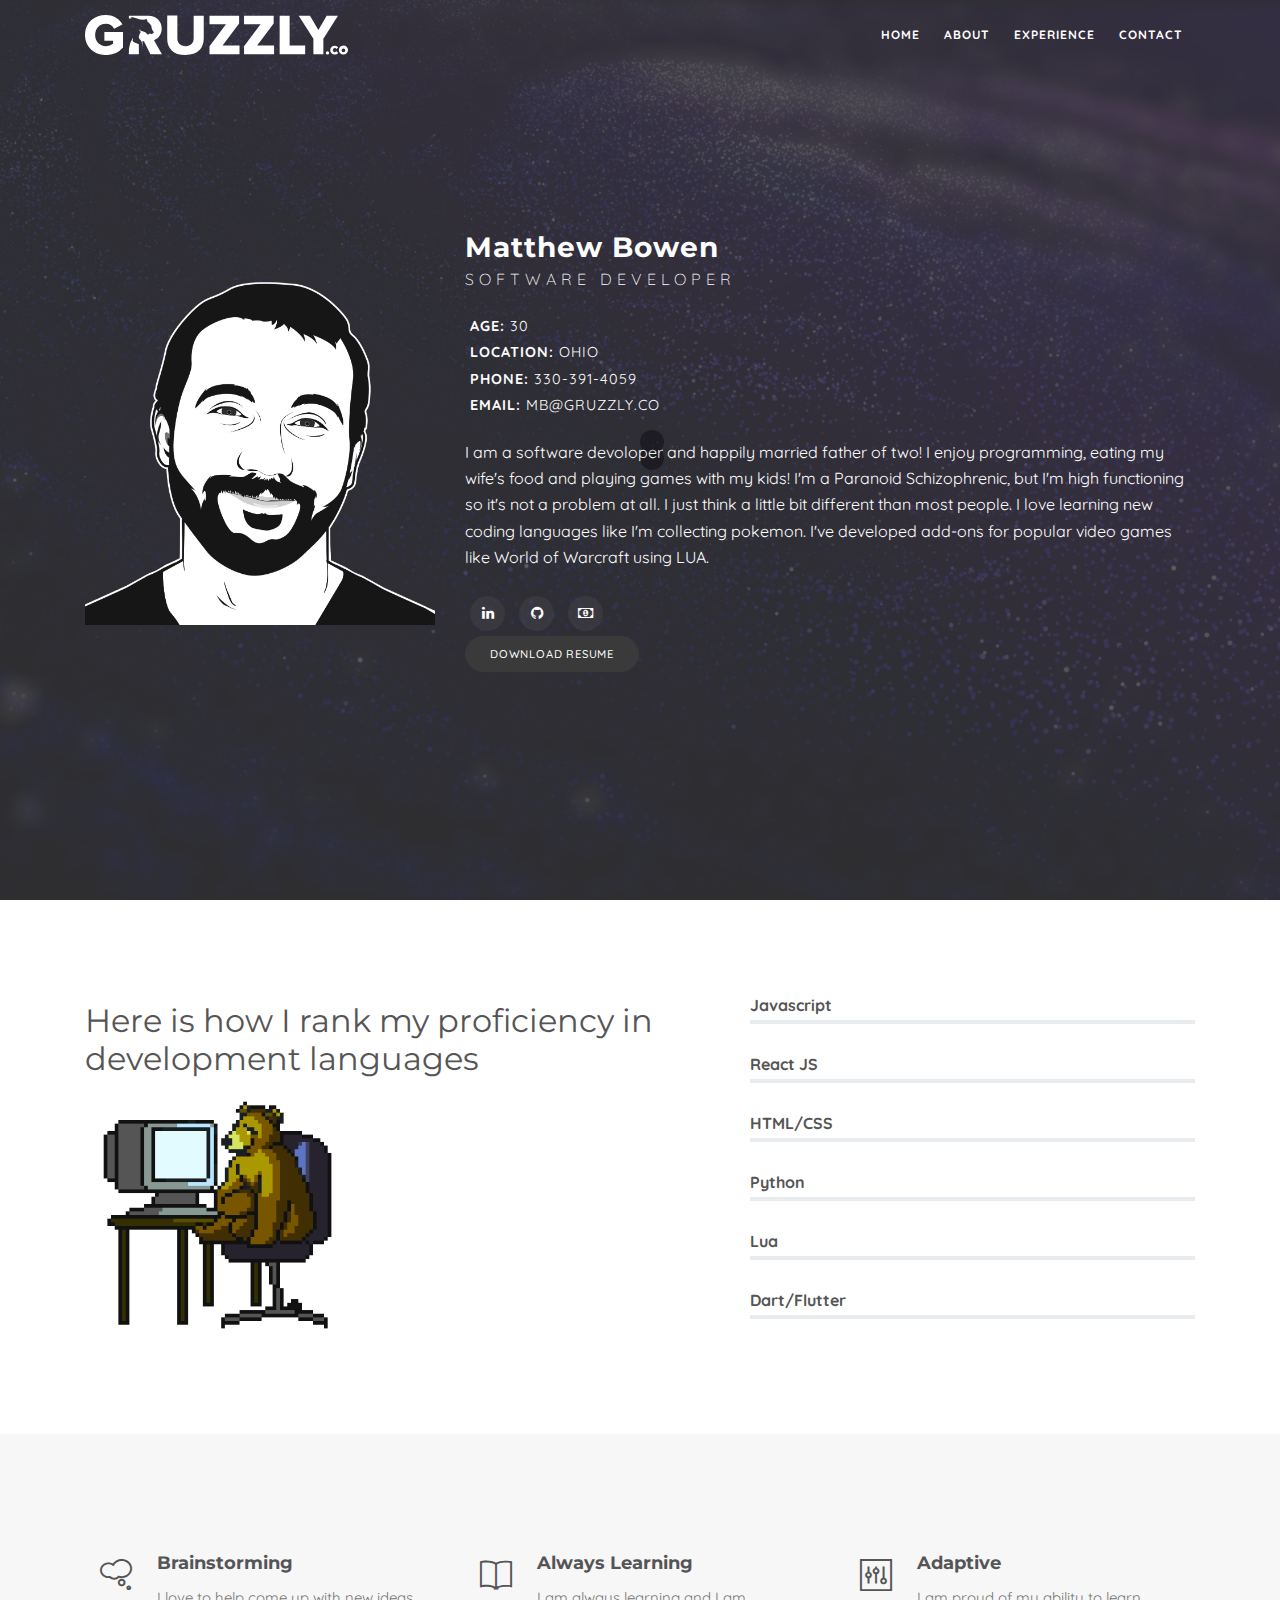
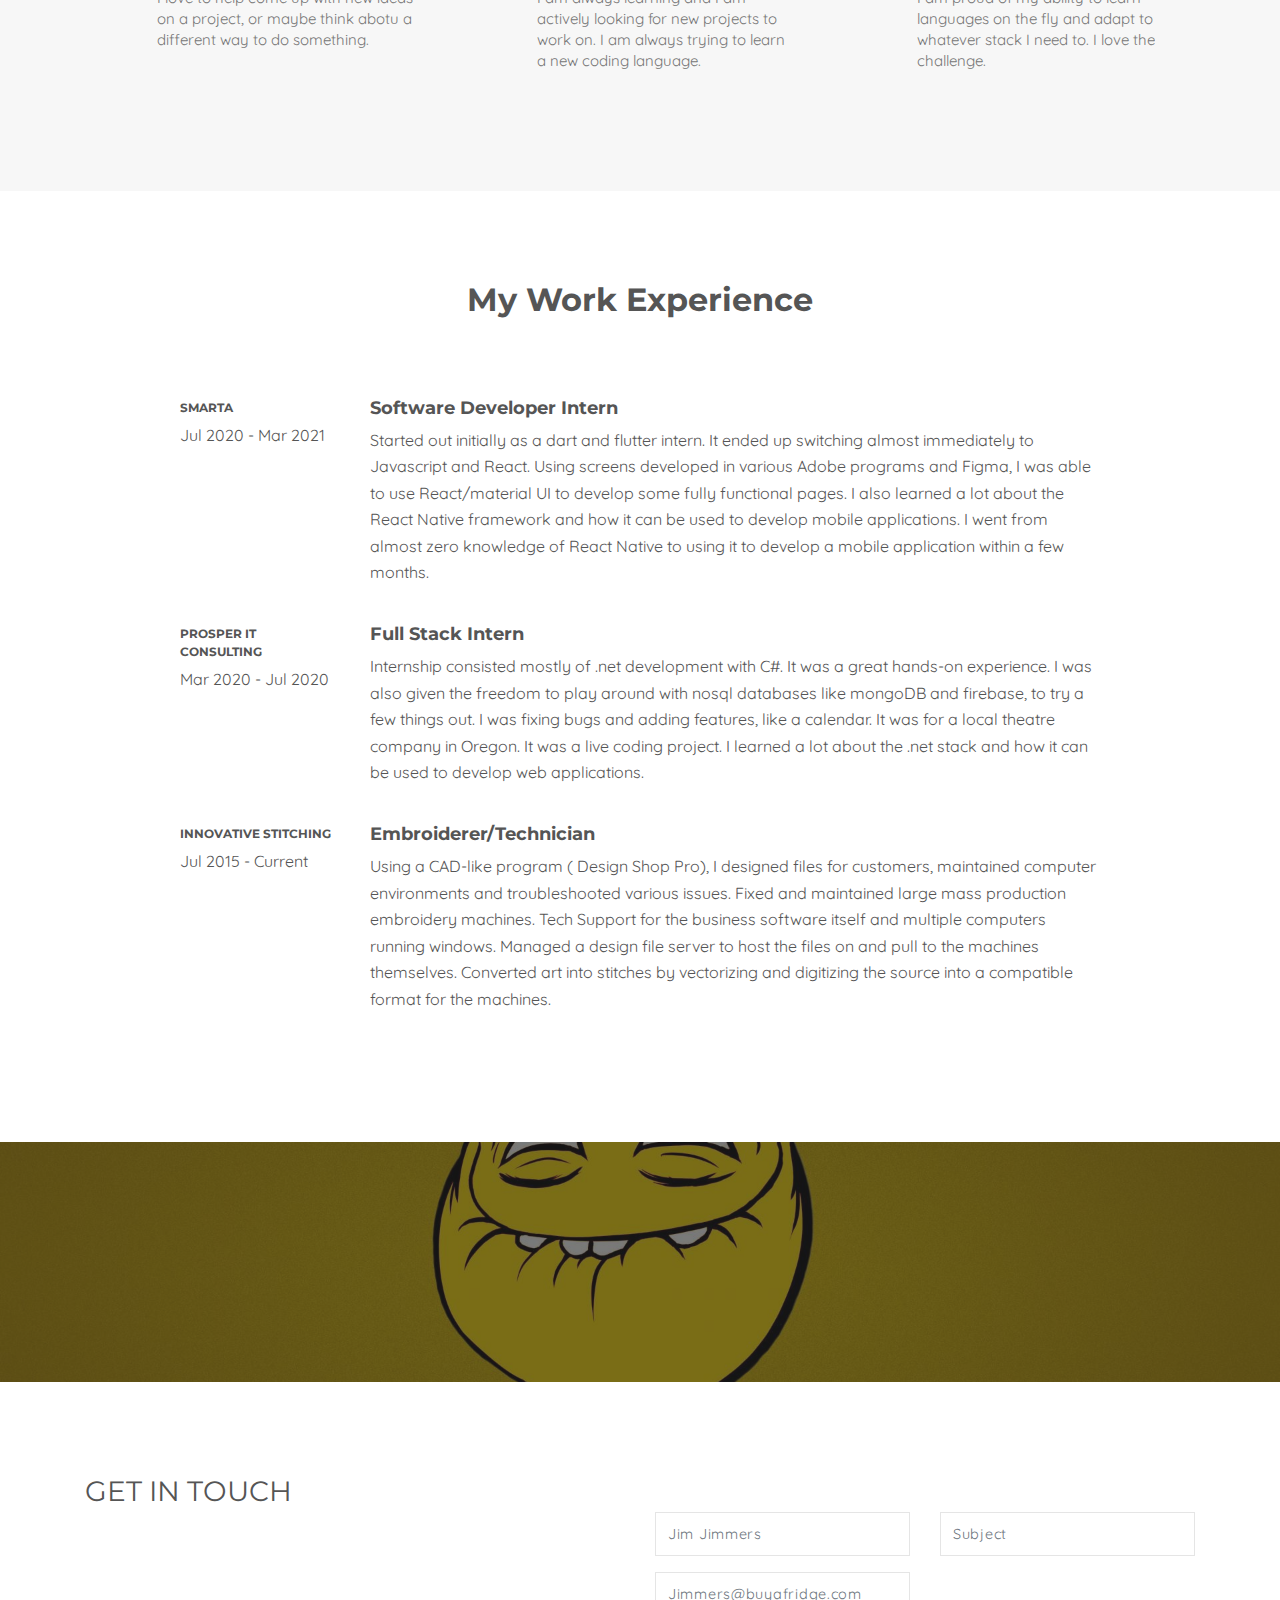
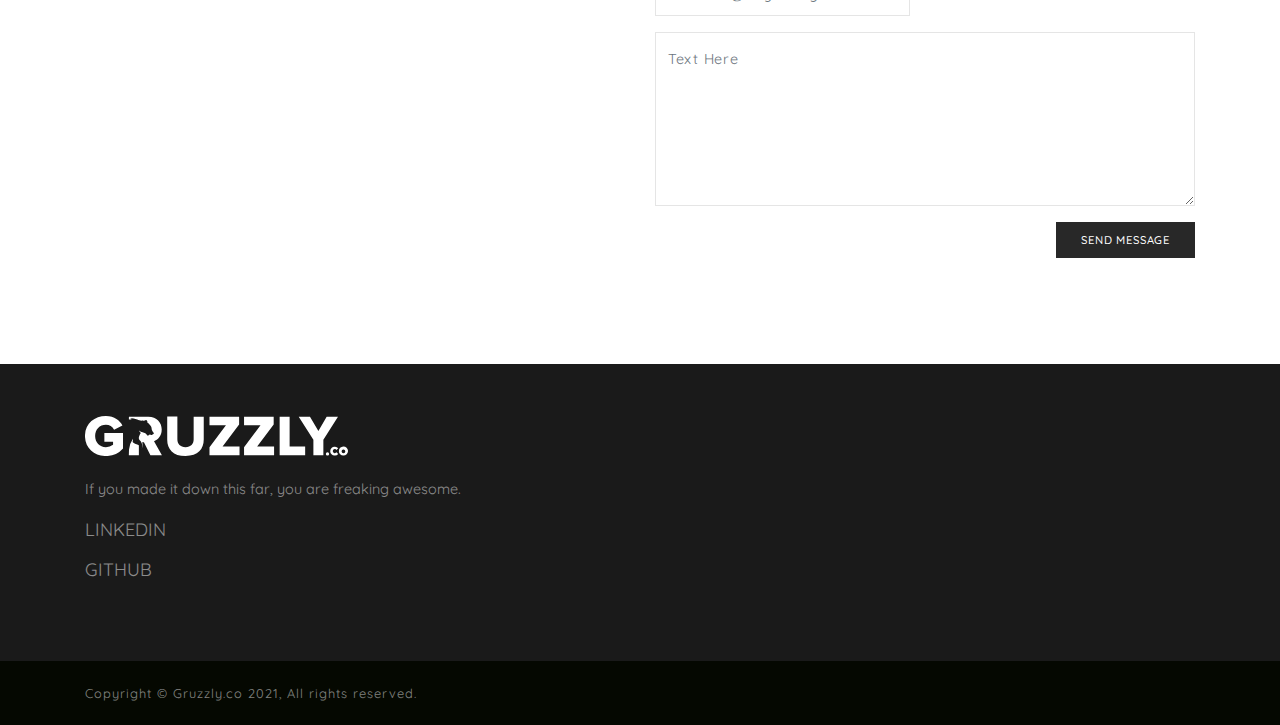
==== portfolio.html @ f62e9580 "added landing" ====
<!doctype html>
<html lang="zxx">

<head>
    <meta charset="utf-8">
    <meta name="viewport" content="width=device-width, initial-scale=1, shrink-to-fit=no">
    
    <title>Gruzzly.co</title>
    <link rel="stylesheet" href="css/plugins.css">
    <link rel="stylesheet" href="css/shortcodes.css">
    <link rel="stylesheet" href="css/style.css">
    <link rel="stylesheet" href="css/skins/default-skin.css">
    <link rel="shortcut icon" href="favicon.ico">
</head>

<body>
    <div class="preloader">
        <div class="loader-4">
            <div class="loader">
                <div class="bounce1"></div>
                <div class="bounce2"></div>
                <div class="bounce3"></div>
            </div>
        </div>
    </div>
    <header class="header header-sticky header-transparent-dark">
        <nav class="navbar navbar-expand-lg">
            <div class="container">
                <a class="navbar-brand" href="index.html">
                    <img src="images/main/logo.svg" alt="Devkit">
                </a>
                <div class="collapse navbar-collapse" id="navbarNavDropdown">
                    <ul class="navbar-nav ml-auto">
                        <li class="nav-item active">
                            <a class="nav-link" href="#">Home</a>
                            <a class="nav-link" href="#About">About</a>
                            <a class="nav-link" href="#Experiance">Experience</a>
                            <a class="nav-link" href="#Contact">Contact</a>
                            
                        </li>
                    </ul>
                </div>
            </div>
        </nav>
    </header>

    <section class="overlay parallax" data-speed="0.6" data-background="images/main/back.jpg"  data-overlay-color="dark"
        data-overlay="8">
        <div class="container ">
            <div class="row full-height align-items-center text-white p-y100">
                <div class="col-lg-4 col-md-4">
                    <img class="img-fluid " src="images/main/me.png" alt="Matt">
                </div>
                <div class="col-lg-8 col-md-12 p-md-t40">
                    <h3 class="f-w-700 m-b0 l-spacing-1">Matthew Bowen</h3>
                    <p class="m-b20 l-spacing-5 f-w-300 text-uppercase text">Software Developer</p>
                    <div class="m-b20">
                        <div class="text-uppercase l-spacing-1">
                            <strong class="m-l5">Age:</strong>
                            30
                        </div>
                        <div class="text-uppercase l-spacing-1">
                            <strong class="m-l5">Location:</strong>
                            Ohio
                        </div>
                        <div class="text-uppercase l-spacing-1">
                            <strong class="m-l5">Phone:</strong>
                           330-391-4059
                        </div>
                        <div class="text-uppercase l-spacing-1">
                            <strong class="m-l5">Email:</strong>
                            <a class="text-white" href="mailto:mb@gruzzly.co">Mb@Gruzzly.co</a>
                        </div>
                    </div>

                    <p class="text m-t20 m-b20">
                        I am a software devoloper and happily married father of two! 
                        I enjoy programming, eating my wife's food and playing games with my kids!
                        I'm a Paranoid Schizophrenic, but I'm high functioning so it's not a problem at all.
                        I just think a little bit different than most people.
                        I love learning new coding languages like I'm collecting pokemon. 
                        I've developed add-ons for popular video games like World of Warcraft using LUA. 
                        
                    </p>
                    <div class="social-links social-links-glass social-links-circle">
                        <a href="https://www.linkedin.com/in/matthew-bowen-oh/">
                            <i class="fa fa-linkedin"></i>
                        </a>
                        <a href="https://github.com/Gruzzly-bear">
                            <i class="fa fa-github"></i>
                        </a>
                        <a href="https://paypal.me/mbbwn?locale.x=en_US">
                            <i class="fa fa-money"></i>

                    </div>
                    <a href="images/main/Resume.pdf" class="button button-dark button-circle" >Download Resume

                    </a>
                </div>
            </div>
        </div>
    </section>
    <section class="section-padding" id="About">
        <div class="container" >
            <div class="row align-items-center">
                <div class="col-sm-7 p-sm-b40">
                    <h2 class="m-b10">Here is how I rank my proficiency in development languages</h2>
                    <div class="m-t20">
                        <div class="col-lg-5 col-lg-5">
                            <img src="images/main/griz.gif" alt="Matt">
                        </div>

                    </div>
                </div>
                <div class="col-sm-5">
                    <div class="progress-box">
                        <div class="progress-bar-item">
                            <p>Javascript</p>
                            <div class="progress">
                                <div class="progress-bar wow slideInLeft" data-wow-delay="0ms" data-wow-duration="2000ms" role="progressbar" data-percent="90%"></div>
                            </div>
                        </div>
                        <div class="progress-bar-item">
                            <p>React JS</p>
                            <div class="progress">
                                <div class="progress-bar wow slideInLeft" data-wow-delay="0ms" data-wow-duration="2000ms" role="progressbar" data-percent="80%"></div>
                            </div>
                        </div>
                        <div class="progress-bar-item">
                            <p>HTML/CSS</p>
                            <div class="progress">
                                <div class="progress-bar wow slideInLeft" data-wow-delay="0ms" data-wow-duration="2000ms" role="progressbar" data-percent="75%"></div>
                            </div>
                        </div>
                        <div class="progress-bar-item">
                            <p>Python</p>
                            <div class="progress">
                                <div class="progress-bar wow slideInLeft" data-wow-delay="0ms" data-wow-duration="2000ms" role="progressbar" data-percent="60%"></div>
                            </div>
                        </div>
                        <div class="progress-bar-item">
                            <p>Lua</p>
                            <div class="progress">
                                <div class="progress-bar wow slideInLeft" data-wow-delay="0ms" data-wow-duration="2000ms" role="progressbar" data-percent="55%"></div>
                            </div>
                        </div>
                        <div class="progress-bar-item">
                            <p>Dart/Flutter</p>
                            <div class="progress">
                                <div class="progress-bar wow slideInLeft" data-wow-delay="0ms" data-wow-duration="2000ms" role="progressbar" data-percent="40%"></div>
                            </div>
                        </div>
                    </div>
                </div>
            </div>
        </div>
    </section>
    <section class="section-padding gray-bg">
        <div class="container">
            <div class="icon-boxes align-left">
                <div class="row">
                    <div class="col-md-4 col-12">
                        <div class="icon-box">
                            <i class="ti-thought"></i>
                            <div class="icon-box-info">
                                <h5 class="f-w-700">Brainstorming</h5>
                                <p>I love to help come up with new ideas on a project, or maybe think abotu a different way to do something. </p>
                            </div>
                        </div>
                    </div>
                    <div class="col-md-4 col-12">
                        <div class="icon-box">
                            <i class="ti-book"></i>
                            <div class="icon-box-info">
                                <h5 class="f-w-700">Always Learning</h5>
                                <p>I am always learning and I am actively looking for new projects to work on. I am always trying to learn a new coding language.</p>
                            </div>
                        </div>
                    </div>
                    <div class="col-md-4 col-12">
                        <div class="icon-box">
                            <i class="ti-panel"></i>
                            <div class="icon-box-info">
                                <h5 class="f-w-700">Adaptive</h5>
                                <p>I am proud of my ability to learn languages on the fly and adapt to whatever stack I need to. I love the challenge.</p>
                            </div>
                        </div>
                    </div>
                </div>
            </div>
        </div>
    </section>
    <section class="section-padding" id="Experiance">
        <div class="container">
            <div class="row">
                <div class="col-sm-12 m-b80">
                    <div class="section-title title-center">
                        <h2 class="f-w-700">My Work Experience</h2>
                    </div>
                </div>
            </div>
            <div class="row">
                <div class="col-md-10 mx-auto col-12">
                    <div class="experience">
                        <div class="experience-title">
                            <h6>Smarta</h6>
                            <p class="text">Jul 2020 - Mar 2021</p>
                        </div>
                        <div class="experience-info">
                            <h5 class="m-b10 f-w-700 text-capitalize">Software Developer Intern</h5>
                            <p class="text">
                                Started out initially as a dart and flutter intern. It ended up switching almost immediately to Javascript and React. Using screens developed in various Adobe programs and Figma, I was able to use React/material UI to develop some fully functional pages. I also learned a lot about the React Native framework and how it can be used to develop mobile applications. I went from almost zero knowledge of React Native to using it to develop a mobile application within a few months.
                                
                            </p>
                        </div>
                    </div>
                    <div class="experience">
                        <div class="experience-title">
                            <h6>Prosper IT Consulting</h6>
                            <p class="text">Mar 2020 - Jul 2020</p>
                        </div>
                        <div class="experience-info">
                            <h5 class="m-b10 f-w-700 text-capitalize">Full stack Intern</h5>
                            <p class="text">
                                Internship consisted mostly of .net development with C#. It was a great hands-on experience. I was also given the freedom to play around with nosql databases like mongoDB and firebase, to try a few things out. I was fixing bugs and adding features, like a calendar. It was for a local theatre company in Oregon. It was a live coding project. I learned a lot about the .net stack and how it can be used to develop web applications.
                            </p>
                        </div>
                    </div>
                    <div class="experience">
                        <div class="experience-title">
                            <h6>Innovative Stitching</h6>
                            <p class="text">Jul 2015 - Current</p>
                        </div>
                        <div class="experience-info">
                            <h5 class="m-b10 f-w-700 text-capitalize">Embroiderer/Technician</h5>
                            <p class="text"> Using a CAD-like program ( Design Shop Pro), I designed files for customers, maintained computer environments and troubleshooted various issues. Fixed and maintained large mass production embroidery machines. Tech Support for the business software itself and multiple computers running windows. Managed a design file server to host the files on and pull to the machines themselves. Converted art into stitches by vectorizing and digitizing the source into a compatible format for the machines.
                            </p>
                        </div>
                    </div>
                </div>
            </div>
        </div>
    </section>
    <div class="section-padding-lg overlay parallax white-text" data-speed="0.6" data-background="images/main/troll.jpg" data-overlay-color="dark"
        data-overlay="6">
        <div class="container">
            <div class="row">
                
            </div>
        </div>
    </div>

    
    <section class="section-padding" id="Contact">
        <div class="container">
            <div class="row">
                <div class="col-lg-5">
                    <h3 class="m-b10 text-uppercase">Get In Touch</h3>
                </div>
                <div class="col-lg-6  offset-lg-1">
                    <div class="row">
                        <div class="col-sm-12">
                            <div class="contact-form">
                                <form id="" action="https://formspree.io/xaydrzlp" method="POST" class="form">
                                    <div class="row">
                                        <div class="col-sm-12">
                                            <div class="text-left m-b20">
                                                <div class="form-message"></div>
                                            </div>
                                        </div>
                                    </div>
                                    <div class="row">
                                        <div class="col-sm-6">
                                            <div class="form-group">
                                                <input class="form-control" placeholder="Jim Jimmers" name="name" type="text">
                                            </div>
                                            <div class="form-group">
                                                <input class="form-control" placeholder="Jimmers@buyafridge.com" name="email" type="text">
                                            </div>
                                        </div>

                                        <div class="col-sm-6">
                                            <div class="form-group">
                                                <input class="form-control" placeholder="Subject" name="subject" type="text">
                                            </div>
                                        </div>

                                        <div class="col-sm-12">
                                            <div class="form-group">
                                                <textarea class="form-control " rows="4" name="message" placeholder="Text Here"></textarea>
                                            </div>
                                        </div>

                                        <div class="col-sm-12">
                                            <div class="form-group p-0">
                                                <div class="text-right">
                                                    <button class="button button-dark" type="submit" name="submit">SEND MESSAGE</button>
                                                </div>
                                            </div>
                                        </div>
                                    </div>
                                </form>
                            </div>
                        </div>
                    </div>
                </div>
            </div>
        </div>
    </section>
    <footer class="footer-padding footer-dark">
        <div class="footer">
            <div class="container">
                <div class="row">
                    <div class="col-lg-5 col-md-6 col-sm-6">
                        <div class="widget">
                            <a href="index.html" class="footer-logo">
                                <img src="images/main/logo.svg" alt="Devkit">
                            </a>
                            <p>If you made it down this far, you are freaking awesome.</p>
                            <div class="footer-social-icons">
                                <ul>
                                    <li>
                                        <a href="https://www.linkedin.com/in/matthew-bowen-oh/" >
                                            <p style="font-size: large;">LINKEDIN</p>
                                        </a>
                                        <a href="https://github.com/Gruzzly-bear">
                                            <p style="font-size: large;">GITHUB</p> 
                                        </a>
                                    </li>
                                    <li>
                                </ul>
                            </div>
                        </div>
                    </div>
                    <div class="col-lg-2 col-md-6 col-sm-6">
                    </div>
                    <div class="col-lg-2 col-md-6 col-sm-6">
                    </div>    
                </div>
            </div>
        </div>

        <div class="copyright">
            <div class="container">
                <div class="row">
                    <div class="col-md-6">
                        <p class="copyright-text">Copyright &copy;
                            Gruzzly.co</a> 2021, All rights reserved.</p>
                    </div>
                    <div class="col-md-6">
                    </div>
                </div>
            </div>
        </div>

    </footer>


    <script src="js/plugins.js"></script>
    <script src="js/main.js"></script>
</body>

</html>
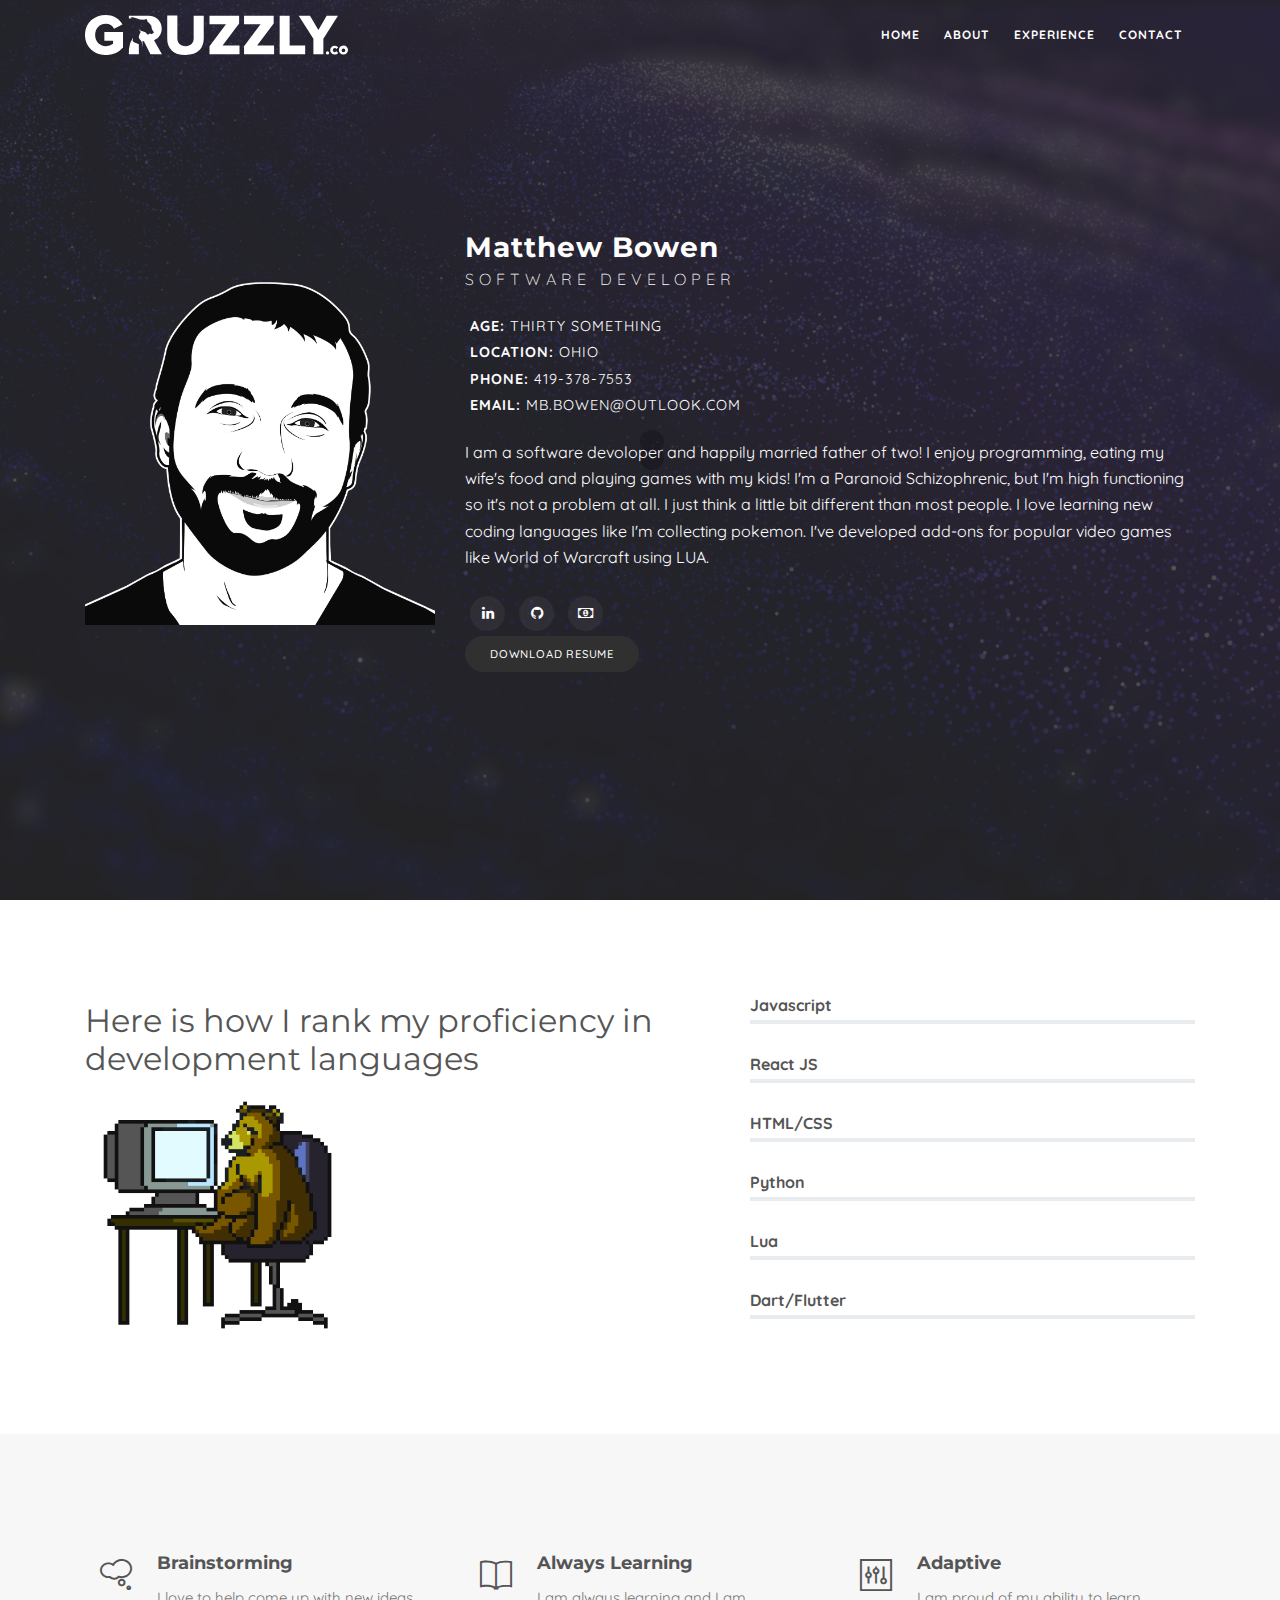
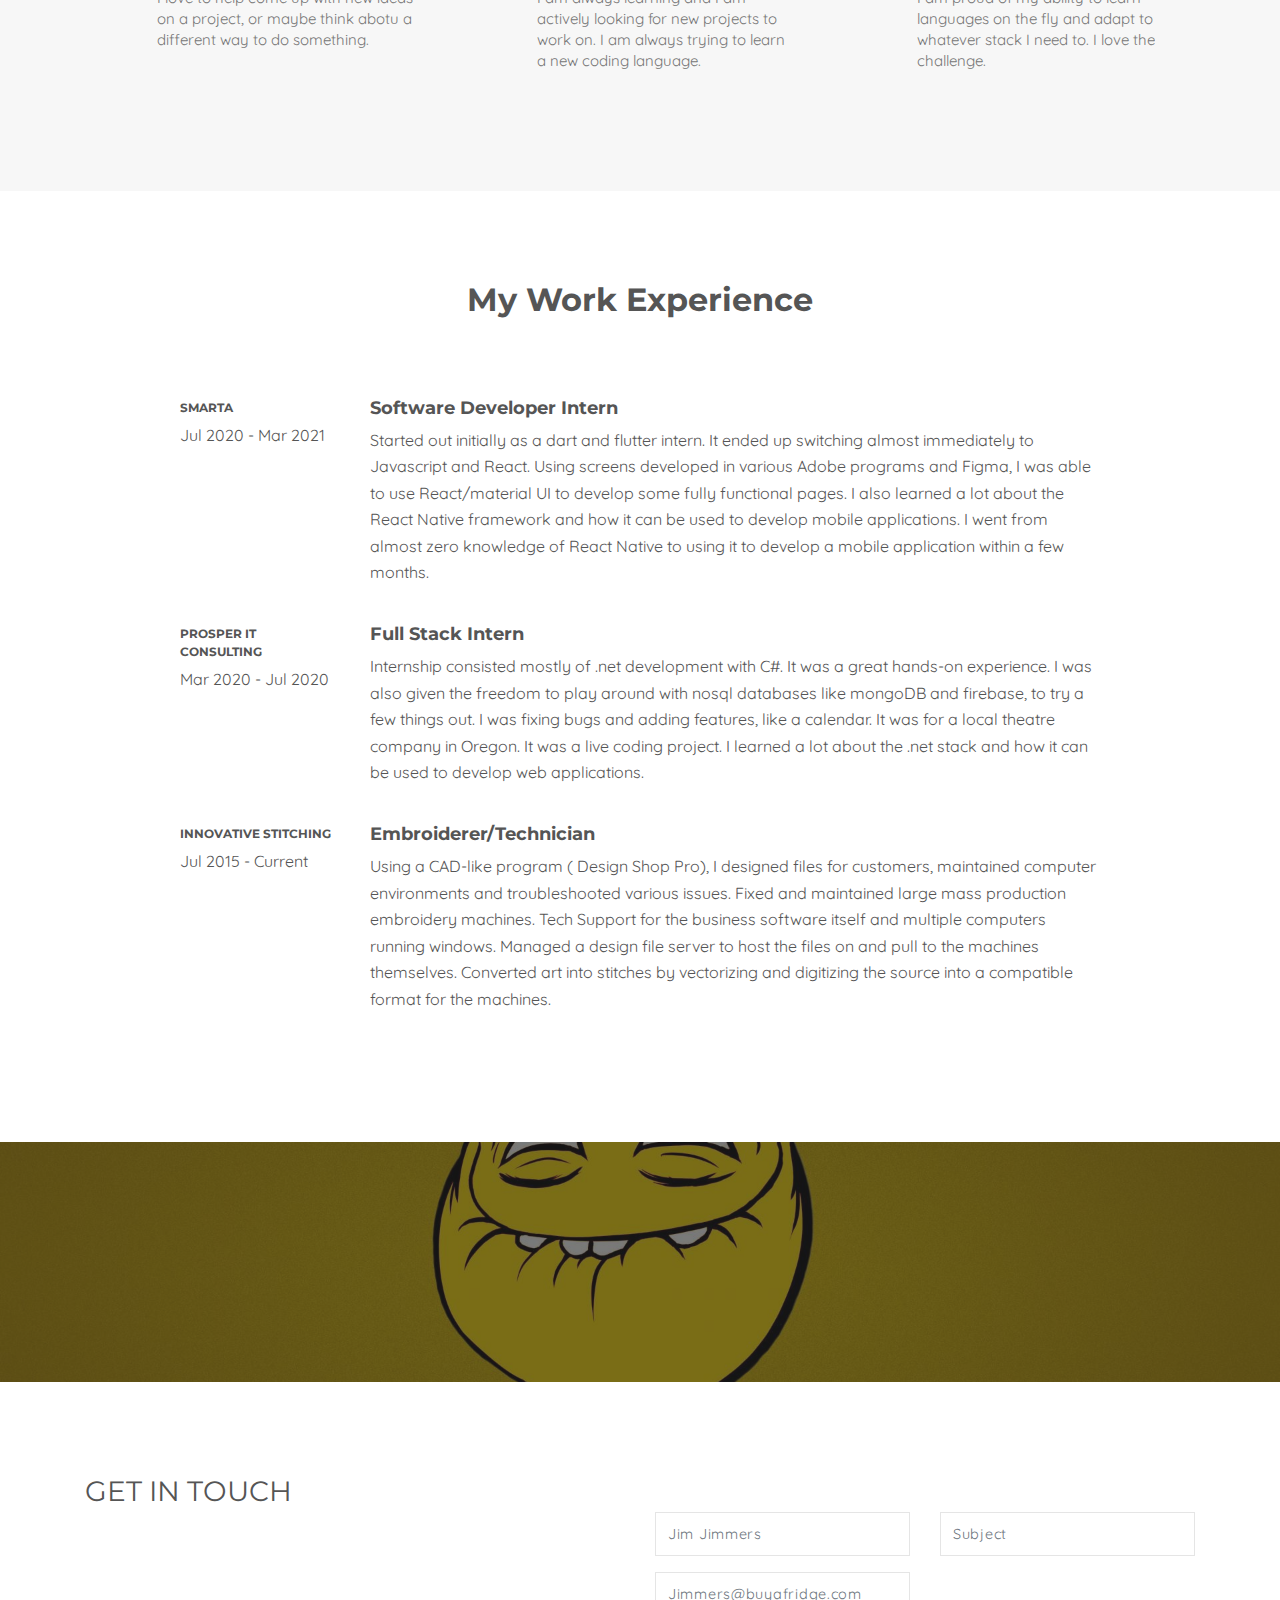
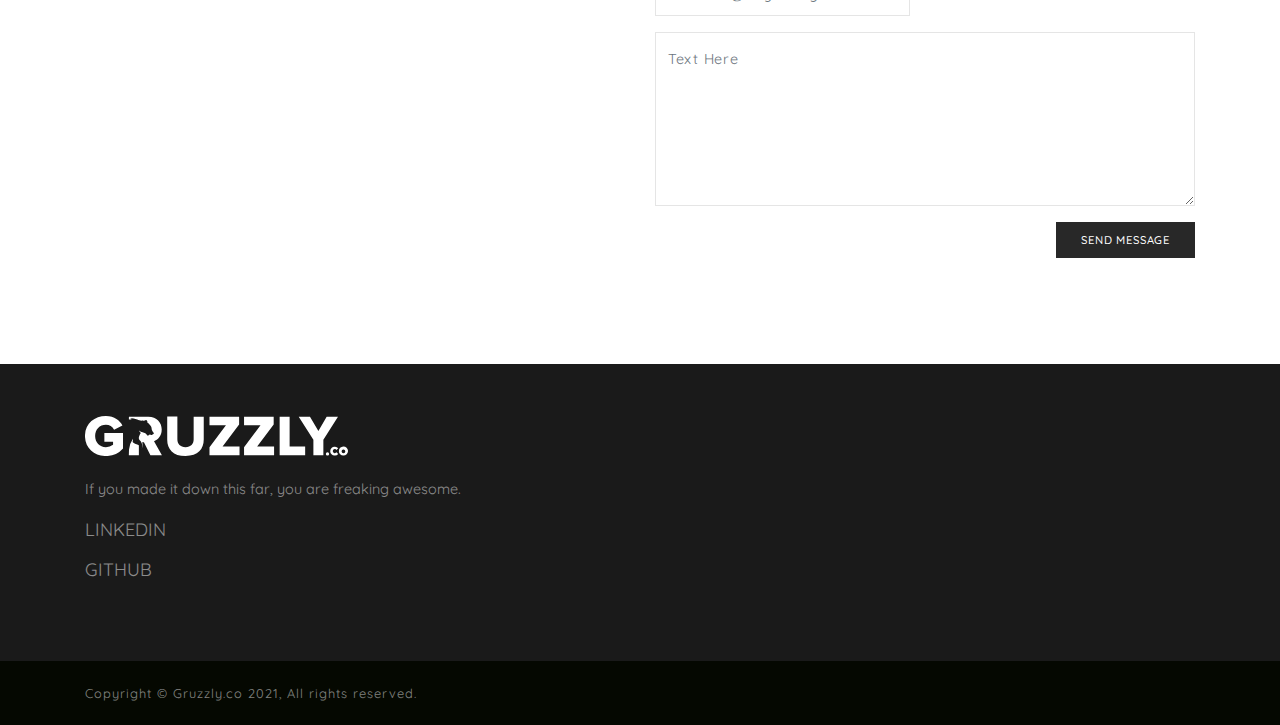
==== commit 34cfd9b4: "Update portfolio.html" ====
--- a/portfolio.html
+++ b/portfolio.html
@@ -57,7 +57,7 @@
                     <div class="m-b20">
                         <div class="text-uppercase l-spacing-1">
                             <strong class="m-l5">Age:</strong>
-                            30
+                            Thirty something
                         </div>
                         <div class="text-uppercase l-spacing-1">
                             <strong class="m-l5">Location:</strong>
@@ -65,11 +65,11 @@
                         </div>
                         <div class="text-uppercase l-spacing-1">
                             <strong class="m-l5">Phone:</strong>
-                           330-391-4059
+                           419-378-7553
                         </div>
                         <div class="text-uppercase l-spacing-1">
                             <strong class="m-l5">Email:</strong>
-                            <a class="text-white" href="mailto:mb@gruzzly.co">Mb@Gruzzly.co</a>
+                            <a class="text-white" href="mailto:mb.bowen@outlook.com">mb.bowen@outlook.com</a>
                         </div>
                     </div>
 
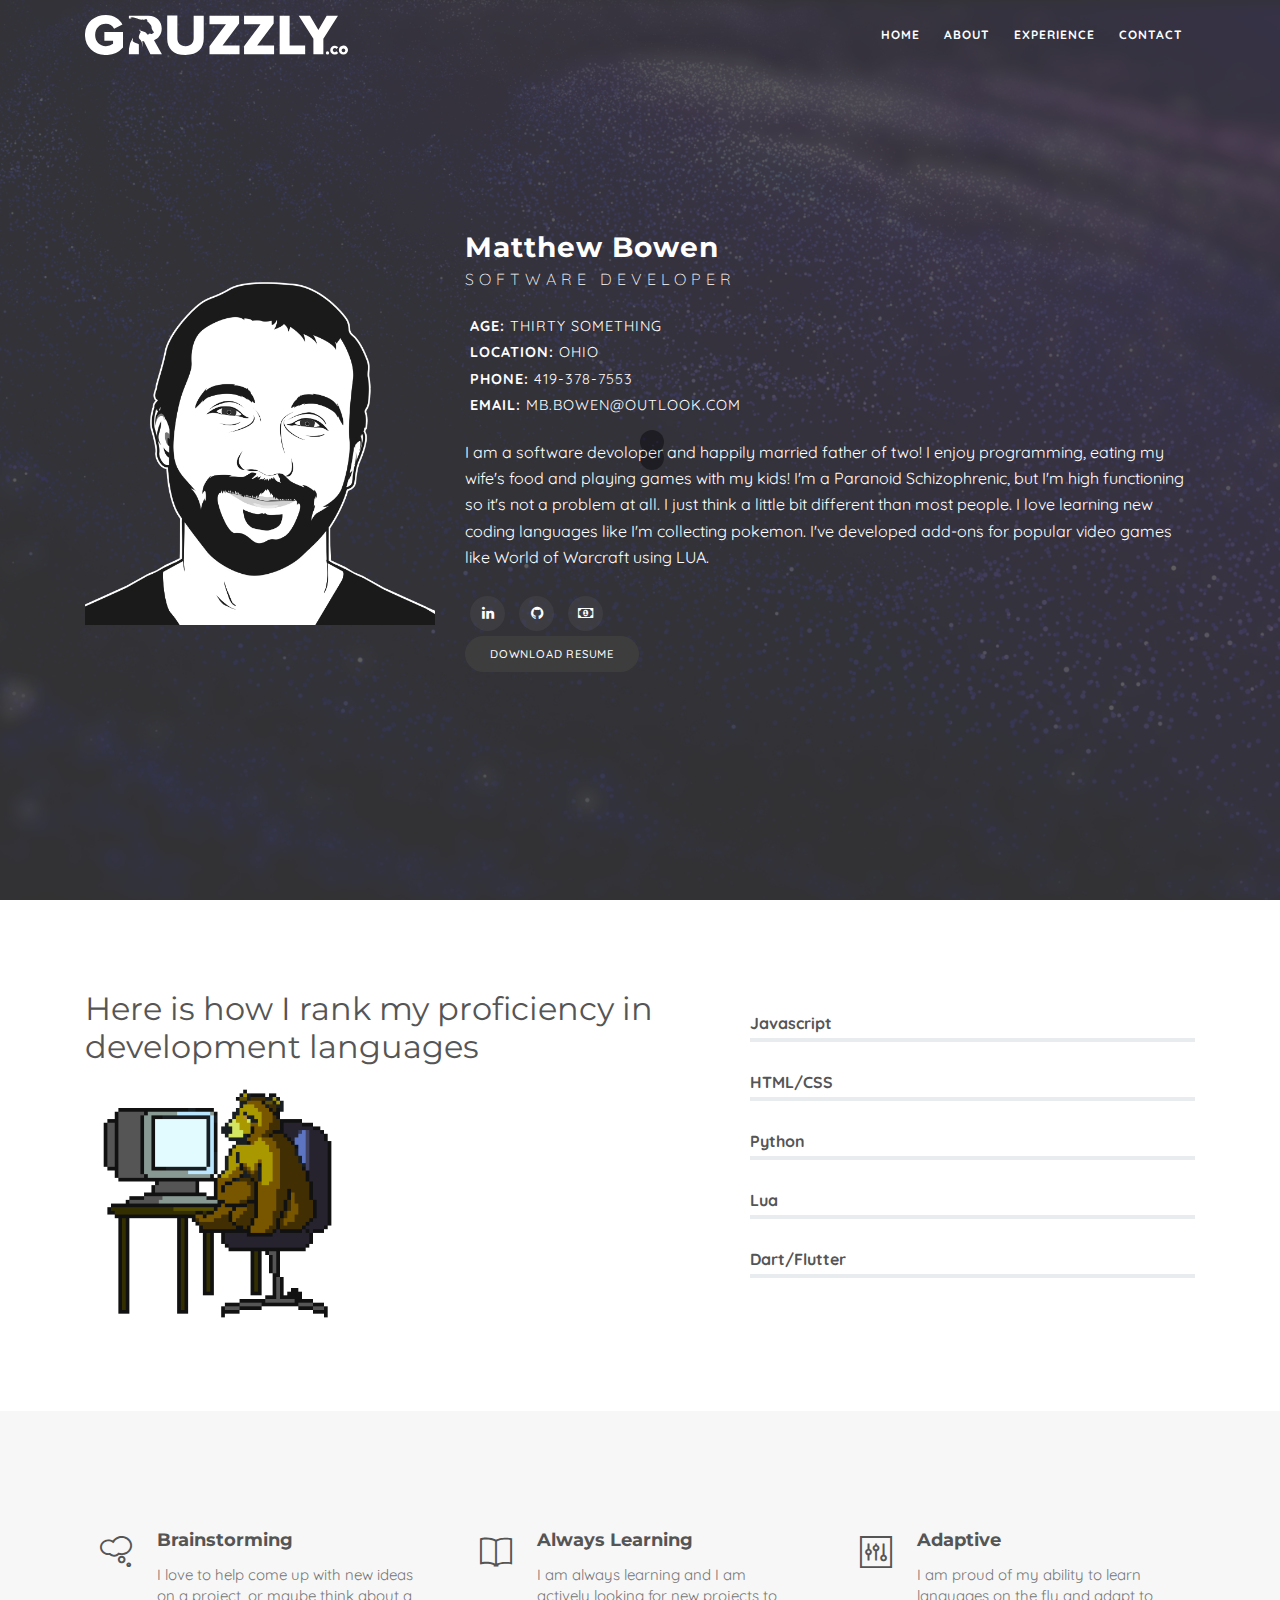
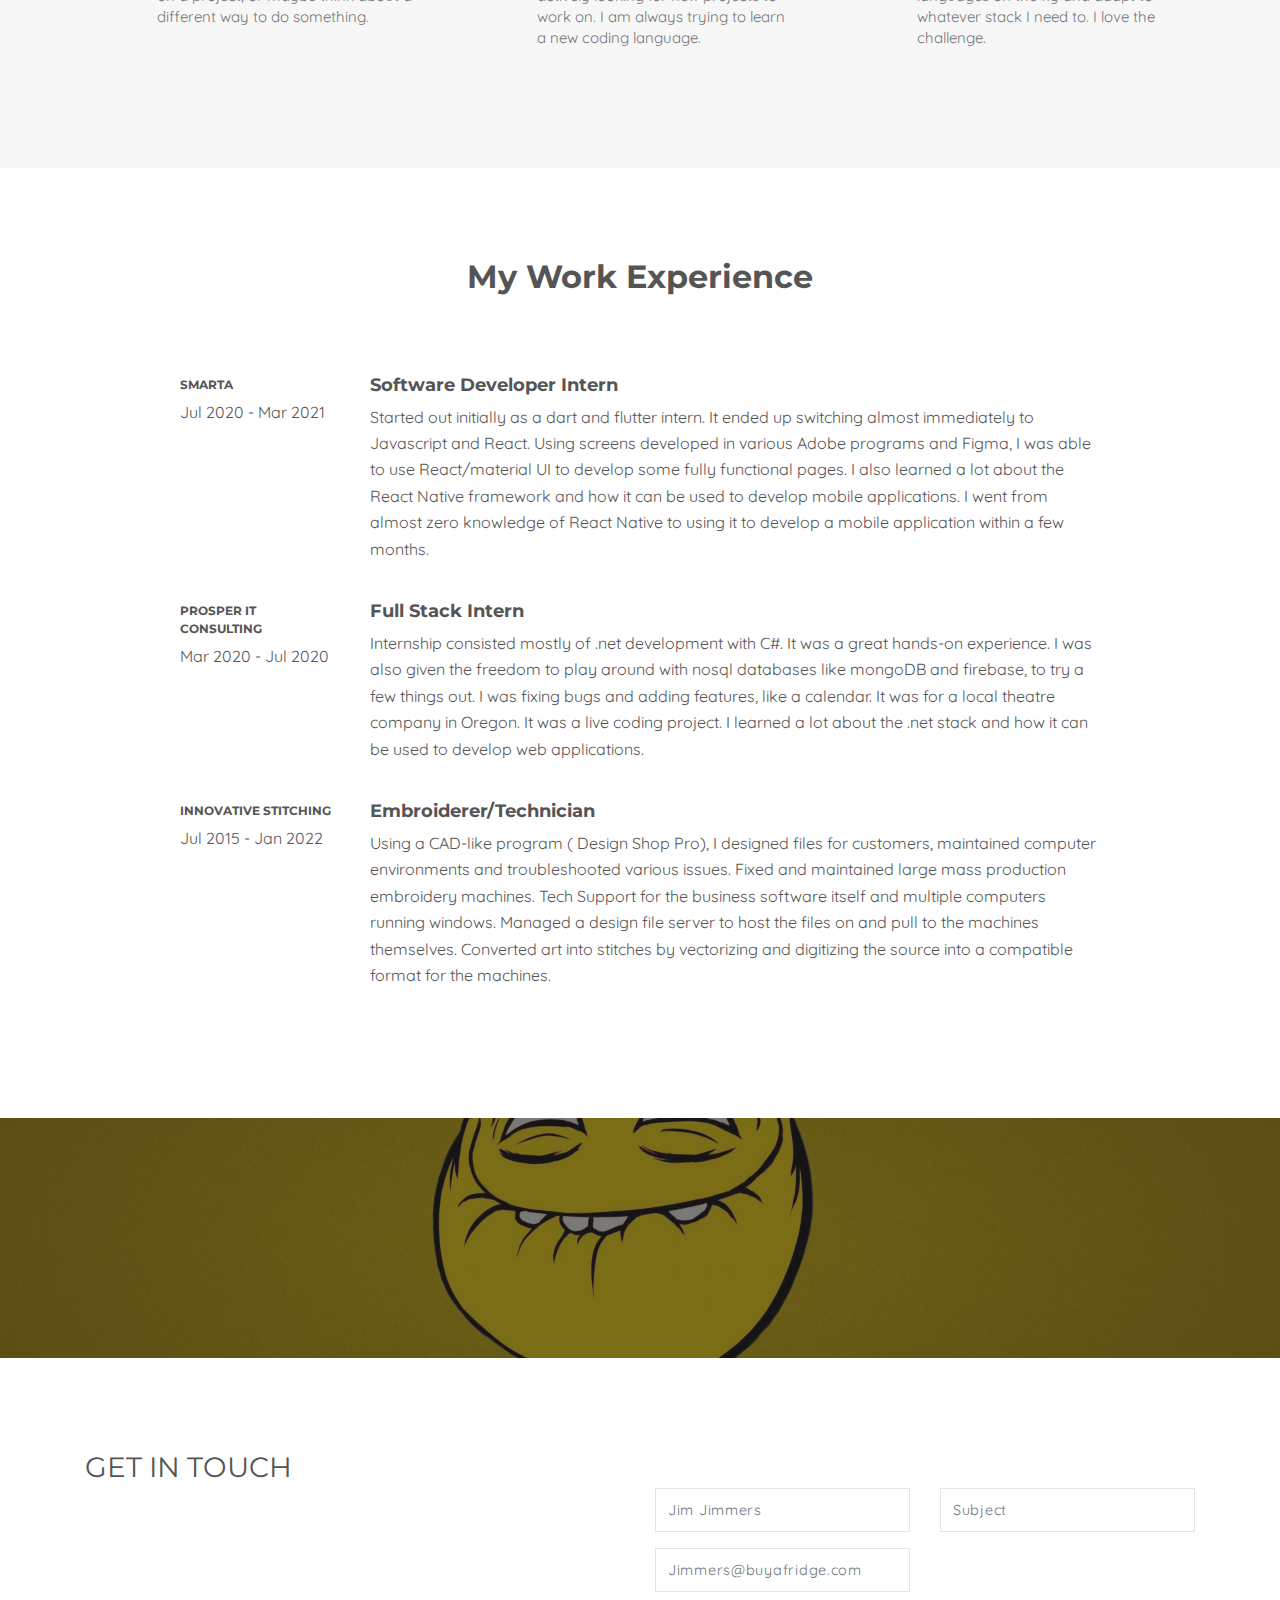
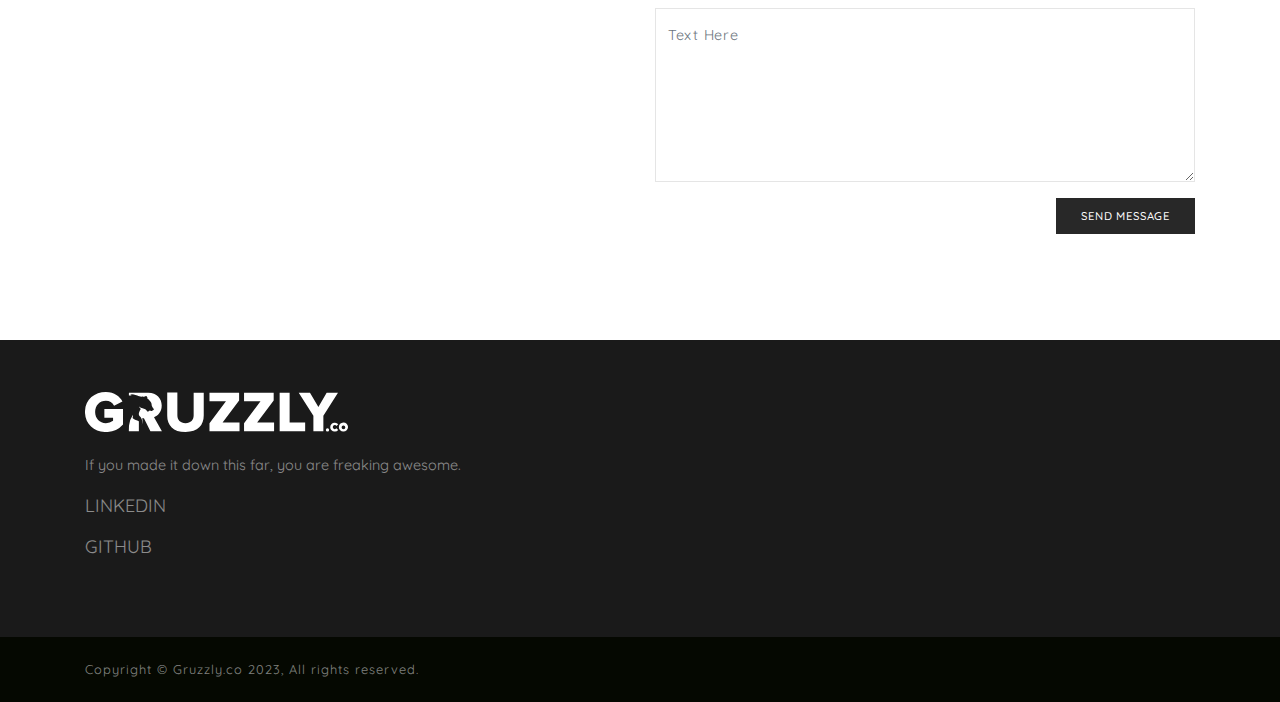
==== commit 6d58a10a: "Update portfolio.html" ====
--- a/portfolio.html
+++ b/portfolio.html
@@ -121,12 +121,6 @@
                             </div>
                         </div>
                         <div class="progress-bar-item">
-                            <p>React JS</p>
-                            <div class="progress">
-                                <div class="progress-bar wow slideInLeft" data-wow-delay="0ms" data-wow-duration="2000ms" role="progressbar" data-percent="80%"></div>
-                            </div>
-                        </div>
-                        <div class="progress-bar-item">
                             <p>HTML/CSS</p>
                             <div class="progress">
                                 <div class="progress-bar wow slideInLeft" data-wow-delay="0ms" data-wow-duration="2000ms" role="progressbar" data-percent="75%"></div>
@@ -164,7 +158,7 @@
                             <i class="ti-thought"></i>
                             <div class="icon-box-info">
                                 <h5 class="f-w-700">Brainstorming</h5>
-                                <p>I love to help come up with new ideas on a project, or maybe think abotu a different way to do something. </p>
+                                <p>I love to help come up with new ideas on a project, or maybe think about a different way to do something. </p>
                             </div>
                         </div>
                     </div>
@@ -229,7 +223,7 @@
                     <div class="experience">
                         <div class="experience-title">
                             <h6>Innovative Stitching</h6>
-                            <p class="text">Jul 2015 - Current</p>
+                            <p class="text">Jul 2015 - Jan 2022</p>
                         </div>
                         <div class="experience-info">
                             <h5 class="m-b10 f-w-700 text-capitalize">Embroiderer/Technician</h5>
@@ -345,7 +339,7 @@
                 <div class="row">
                     <div class="col-md-6">
                         <p class="copyright-text">Copyright &copy;
-                            Gruzzly.co</a> 2021, All rights reserved.</p>
+                            Gruzzly.co</a> 2023, All rights reserved.</p>
                     </div>
                     <div class="col-md-6">
                     </div>
